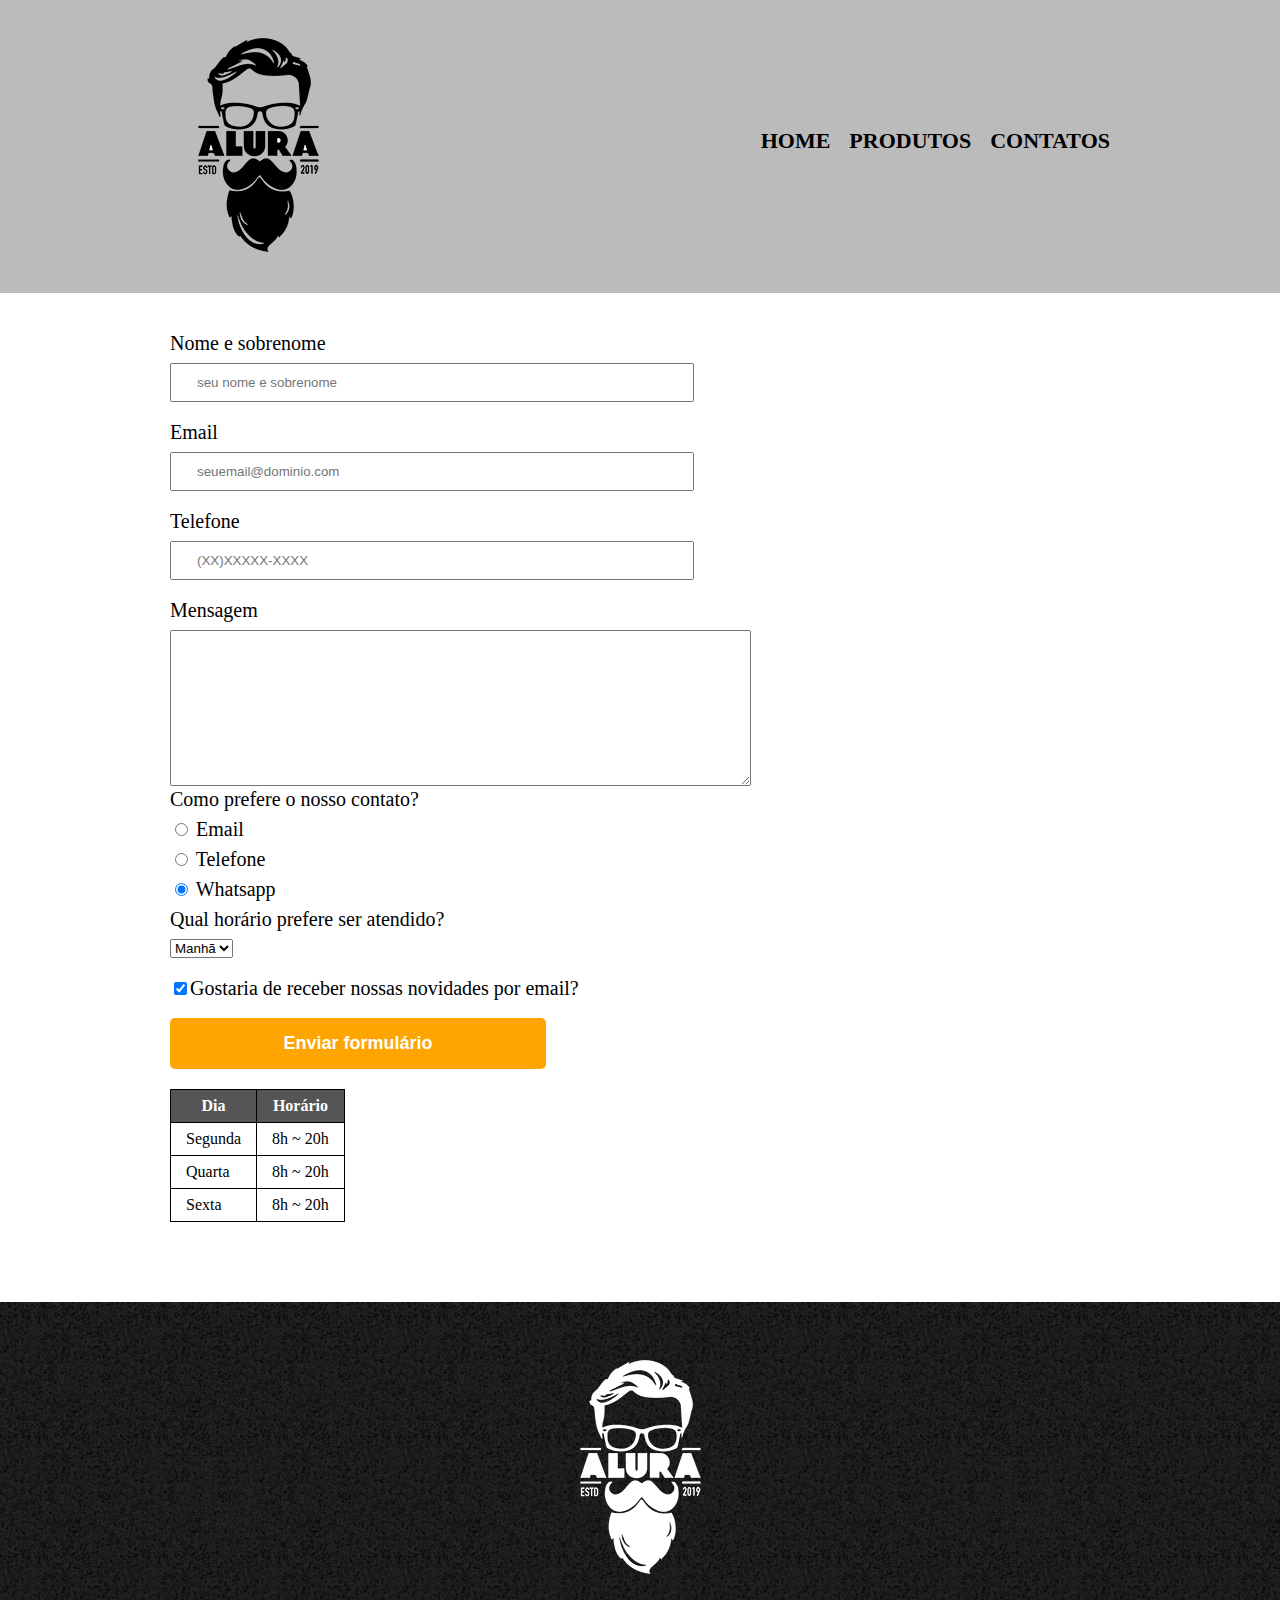
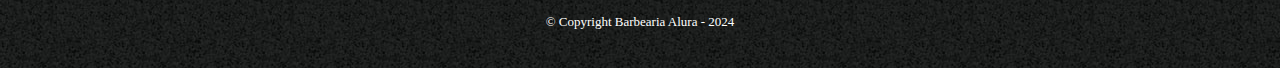
==== contatos.html @ 451897e6 "pagina de contatos" ====
<!DOCTYPE html>
<html lang="pt-br">

<head>
    <meta charset="UTF-8">
    <meta name="viewport" content="width=device-width, initial-scale=1.0">
    <title>Contato - Barbearia Alura</title>
    <link rel="stylesheet" href="reset.css">
    <link rel="stylesheet" href="style.css">

</head>

<body>
    <header>
        <div class="caixa">
            <h1><img src="imagens/logo.png" alt="logo da Barbearia Alura"></h1>

            <nav>
                <ul class="navegacao">
                    <a href="">
                        <li><a href="index.html">Home</a></li>
                    </a>
                    <li><a href="produtos.html">Produtos</a></li>
                    <li><a href="contato.html">Contatos</a></li>
                </ul>
        </div>
        </nav>

    </header>

    <main>
        <form>
             <label for="nomesobrenome">Nome e sobrenome</label>
            <input type="text" name="" id="nomesobrenome"  class="input-padrao" required placeholder="seu nome e sobrenome">

            <label for="email">Email</label>
            <input type="email" id="email" class="input-padrao" required placeholder="seuemail@dominio.com">

            <label for="telefone">Telefone</label>
            <input type="tel" name="" id="telefone" class="input-padrao" required placeholder="(XX)XXXXX-XXXX">

            <label for="mensagem">Mensagem</label>
            <textarea name="mensagem" id="mensagem" cols="70" rows="10"></textarea class="input-padrao" required>
            
            <fieldset>
                <legend class="teste" id="teste">Como prefere o nosso contato?</legend>
                <label for="radio-email"><input type="radio" name="contato" value="email" id="radio-email"> Email</label>
                
                
                <label for="radio-telefone"><input type="radio" name="contato" value="telefone" id="radio-telefone"> Telefone</label>
                
                
                <label for="radio-whatsapp"> <input type="radio" name="contato" value="whatsapp" id="radio-whatsapp" checked> Whatsapp</label>
                
                <fieldset>
                    <legend>Qual horário prefere ser atendido? </legend>
                    <select name="" id="">
                        <option value="">Manhã</option>
                        <option value="">Tarde</option>
                        <option value="">Noite</option>
                    </select>
                </fieldset>
                
                <label class="checkbox"> <input type="checkbox" checked>Gostaria de receber nossas novidades por email? </label>
                                
                <input type="submit" value="Enviar formulário" class="enviar">
                
                <table>
                    <thead>
                        <tr>
                            <th>Dia</th>
                            <th>Horário</th>
                        </tr>
                    </thead>

                    <tbody>
                        <tr>
                            <td>Segunda</td>
                            <td>8h ~ 20h</td>
                        </tr>
                        
                        <tr>
                            <td>Quarta</td>
                            <td>8h ~ 20h</td>
                        </tr>
                        <tr>
                            <td>Sexta</td>
                            <td>8h ~ 20h</td>
                        </tr>
                    </tbody>
                </table>
            

        </form>

    </main>

    <footer>
        <img src="imagens/logo-branco.png" alt="Logo da Barbearia Alura">
        <p class="copyright">© Copyright Barbearia Alura - 2024</p>
    </footer>
    <html>
---- style.css ----
@charset "UTF-8";
body {
}

header {
    background-color: #BBBBBB;
    padding: 20px 0;
}

.caixa {
    width: 940px;
    position: relative;
    margin: 0 auto;
}

nav {
    position: absolute;
    top: 110px;
    right: 0px;
}

nav li {
    display: inline;
    margin: 0 0 0 15px;
}

nav a {
    text-transform: uppercase;
    color: #000000;
    font-weight: bold;
    font-size: 22px;
    text-decoration: none;
}

nav a:hover {
    text-decoration: underline;
    color: #c78c19;
}


.produtos {
    width: 940px;
    margin: 0 auto;
    padding: 50px 0px;
}
.produtos li {
    display: inline-block;
    text-align: center;
    width: 30%;
    vertical-align: top;
    margin: 0px 1.5%;
    padding: 30px 20px;
    box-sizing: border-box;
    border: 2px solid black;
    border-radius: 10px;
}

.produtos li:hover {
    border-color:#c78c19;
    
}

.produtos li:hover > h2 {
    font-size: 34px;
    
}

.produtos li:active {
    border-color: #088C19;
}

.produtos h2 {
    font-size: 30px;
    font-weight: bold;

}

.preco {
    font-size: 22px;
    font-weight: bolder;
    margin: 10px 0 0;
}

.descricao {
    font-size: 18px;
    
}

footer {
    text-align: center;
    background-color: #cccccc;
    background-image: url(imagens/bg.jpg);
    padding: 40px 0;
}

.copyright {
    color: white;
    font-size: 13px;
    margin: 20px 0 0;
}

main {
    width: 940px;
    margin: 0 auto;
}

form {
    margin: 40px 0;
}

form label, form legend {
    display: block;
    font-size: 20px;
    margin: 0 0 10px 0;
}

.input-padrao {
    display: block;
    margin: 0 0 20px 0;
    padding: 10px 25px;
    width: 50%;
}

.checkbox {
    margin: 20px 0;

}

.enviar {
    width: 40%;
    padding: 15px 0px;
    background-color: orange;
    color: white;
    font-weight: bold;
    font-size: 18px;
    border: none;
    border-radius: 5px;
    cursor: pointer;
    transition: 0.7s all;
}

.enviar:hover {
    background-color: darkorange;
    color: black;
    
    transform:scale(1.2);
}

table {
    margin: 20px 0px 40px;
}

thead {
    background-color: #555555;
    color: white;
    font-weight: bold;
}
td, th {
    border: 1px solid #000000;
    padding: 8px 15px;
}
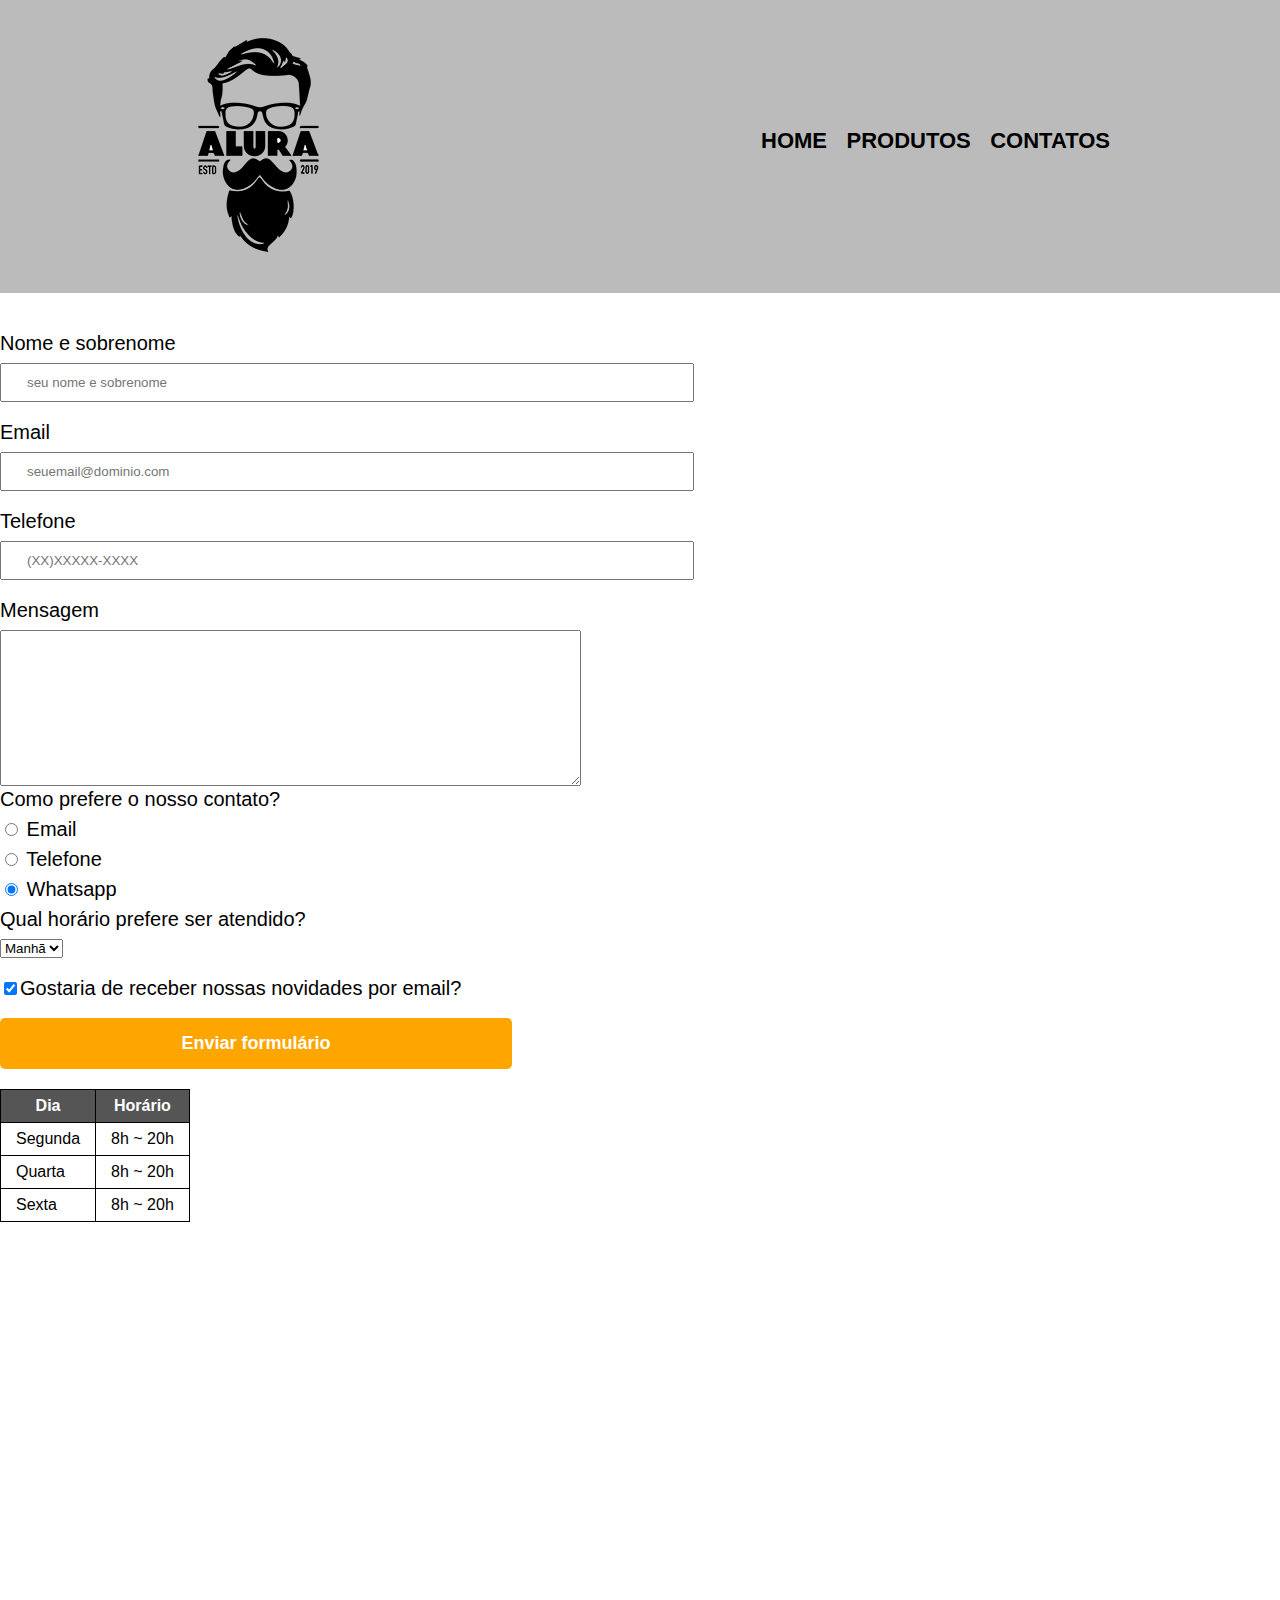
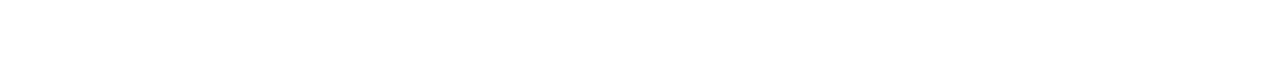
==== commit 3f7fca48: "nenhuma altueração" ====
--- a/contatos.html
+++ b/contatos.html
@@ -21,7 +21,7 @@
                         <li><a href="index.html">Home</a></li>
                     </a>
                     <li><a href="produtos.html">Produtos</a></li>
-                    <li><a href="contato.html">Contatos</a></li>
+                    <li><a href="contatos.html">Contatos</a></li>
                 </ul>
         </div>
         </nav>
--- a/style.css
+++ b/style.css
@@ -1,161 +1,273 @@
-@charset "UTF-8";
 body {
+	font-family: 'Montserrat', sans-serif;
 }
 
 header {
-    background-color: #BBBBBB;
-    padding: 20px 0;
+	background: #BBBBBB;
+	padding: 20px 0;
 }
 
 .caixa {
-    width: 940px;
-    position: relative;
-    margin: 0 auto;
+	position: relative;
+	width: 940px;
+	margin: 0 auto;
 }
 
 nav {
-    position: absolute;
-    top: 110px;
-    right: 0px;
+	position: absolute;
+	top: 110px;
+	right: 0;
 }
 
 nav li {
-    display: inline;
-    margin: 0 0 0 15px;
+	display: inline;
+	margin: 0 0 0 15px;
 }
 
 nav a {
-    text-transform: uppercase;
-    color: #000000;
-    font-weight: bold;
-    font-size: 22px;
-    text-decoration: none;
+	text-transform: uppercase;
+	color: #000000;
+	font-weight: bold;
+	font-size: 22px;
+	text-decoration: none;
 }
 
 nav a:hover {
-    text-decoration: underline;
-    color: #c78c19;
-}
-
+	color: #C78C19;
+	text-decoration: underline;
+}
 
 .produtos {
-    width: 940px;
-    margin: 0 auto;
-    padding: 50px 0px;
-}
+	width: 940px;
+	margin: 0 auto;
+	padding: 50px 0;
+}
+
 .produtos li {
-    display: inline-block;
-    text-align: center;
-    width: 30%;
-    vertical-align: top;
-    margin: 0px 1.5%;
-    padding: 30px 20px;
-    box-sizing: border-box;
-    border: 2px solid black;
-    border-radius: 10px;
+	display: inline-block;
+	text-align: center;
+	width: 30%;
+	vertical-align: top;
+	margin: 0 1.5%;
+	padding: 30px 20px;
+	box-sizing: border-box;
+	border: 2px solid #000000;
+	border-radius: 10px;
 }
 
 .produtos li:hover {
-    border-color:#c78c19;
-    
-}
-
-.produtos li:hover > h2 {
-    font-size: 34px;
-    
+	border-color: #C78C19;
 }
 
 .produtos li:active {
-    border-color: #088C19;
+	border-color: #088C19;	
+}
+
+.produtos li:hover h2 {
+	font-size: 34px;
 }
 
 .produtos h2 {
-    font-size: 30px;
-    font-weight: bold;
-
-}
-
-.preco {
-    font-size: 22px;
-    font-weight: bolder;
-    margin: 10px 0 0;
-}
-
-.descricao {
-    font-size: 18px;
-    
+	font-size: 30px;
+	font-weight: bold;
+}
+
+.produto-descricao {
+	font-size: 18px;
+}
+
+.produto-preco {
+	font-size: 22px;
+	font-weight: bold;
+	margin-top: 10px;
 }
 
 footer {
-    text-align: center;
-    background-color: #cccccc;
-    background-image: url(imagens/bg.jpg);
-    padding: 40px 0;
+	text-align: center;
+	background: url("bg.jpg");
+	padding: 40px 0;
 }
 
 .copyright {
-    color: white;
-    font-size: 13px;
-    margin: 20px 0 0;
-}
-
-main {
-    width: 940px;
-    margin: 0 auto;
+	color: #FFFFFF;
+	font-size: 13px;
+	margin: 20px 0 0;
 }
 
 form {
-    margin: 40px 0;
+	margin: 40px 0;
 }
 
 form label, form legend {
-    display: block;
-    font-size: 20px;
-    margin: 0 0 10px 0;
+	display:block;
+	font-size: 20px;
+	margin: 0 0 10px;
 }
 
 .input-padrao {
-    display: block;
-    margin: 0 0 20px 0;
-    padding: 10px 25px;
-    width: 50%;
+	display: block;
+	margin: 0 0 20px;
+	padding: 10px 25px;
+	width: 50%;
 }
 
 .checkbox {
-    margin: 20px 0;
-
+	margin: 20px 0;
 }
 
 .enviar {
-    width: 40%;
-    padding: 15px 0px;
-    background-color: orange;
-    color: white;
-    font-weight: bold;
-    font-size: 18px;
-    border: none;
-    border-radius: 5px;
-    cursor: pointer;
-    transition: 0.7s all;
+	width:40%;
+	padding: 15px 0;
+	background: orange;
+	color: white;
+	font-weight: bold;
+	font-size: 18px;
+	border: none;
+	border-radius: 5px;
+	transition: 1s all;
+	cursor: pointer;
 }
 
 .enviar:hover {
-    background-color: darkorange;
-    color: black;
-    
-    transform:scale(1.2);
+	background: darkorange;
+	transform: scale(1.2);
 }
 
 table {
-    margin: 20px 0px 40px;
+	margin: 20px 0 40px;
 }
 
 thead {
-    background-color: #555555;
-    color: white;
-    font-weight: bold;
-}
+	background: #555555;
+	color: white;
+	font-weight: bold;
+}
+
 td, th {
-    border: 1px solid #000000;
-    padding: 8px 15px;
+	border: 1px solid #000000;
+	padding: 8px 15px;
+}
+
+
+/* css da página inicial */
+.banner {
+	width:100%;
+}
+
+.titulo-principal {
+	text-align: center;
+	font-size: 2em;
+	margin: 0 0 1em;
+	clear: left;
+}
+
+.principal {
+	padding: 3em 0;
+	background: #FEFEFE;
+	width: 940px;
+	margin: 0 auto;
+}
+
+.principal p {
+	margin: 0 0 1em;
+}
+
+.principal strong {
+	font-weight: bold;
+}
+
+.principal em {
+	font-style: italic;
+}
+
+.utensilios {
+	width: 120px;
+	float: left;
+	margin: 0 20px 20px 0;
+}
+
+.mapa {
+	padding: 3em 0;
+	background: linear-gradient(#FEFEFE, #888888);
+}
+
+.mapa-conteudo {
+	width: 940px;
+	margin: 0 auto;
+}
+
+.mapa p {
+	margin: 0 0 2em;
+	text-align: center;
+}
+
+.beneficios {
+	padding: 3em 0;
+	background: #888888;
+}
+
+.conteudo-beneficios {
+	width: 640px;
+	margin: 0 auto;
+}
+
+.lista-beneficios {
+	width: 40%;
+	display: inline-block;
+	vertical-align: top;
+}
+
+.itens {
+	line-height: 1.5;
+}
+
+.itens:first-child {
+	font-weight: bold;
+}
+
+.itens:before {
+	content: "🟊";
+}
+
+.imagem-beneficios {
+	width: 60%;
+	opacity: 1;
+	transition: 400ms;
+	box-shadow: 10px 10px 10px 0 #000000;
+}
+
+.imagem-beneficios:hover {
+	opacity: 0.3;
+}
+
+.video {
+	width: 560px;
+	margin: 2em auto;
+}
+
+@media screen and (max-width: 480px) {
+	.caixa, .principal, .conteudo-beneficios, .mapa-conteudo, .video {
+		width: auto;
+	}
+
+	h1 {
+		text-align: center;
+	}
+	
+
+	nav {
+		position: static;
+	}
+
+	.produtos{
+		width: auto;
+	}
+
+	.imgprod {
+		width: 100%;
+	}
+
+	.lista-beneficios, .imagem-beneficios {
+		width: 100%;
+	}
 }